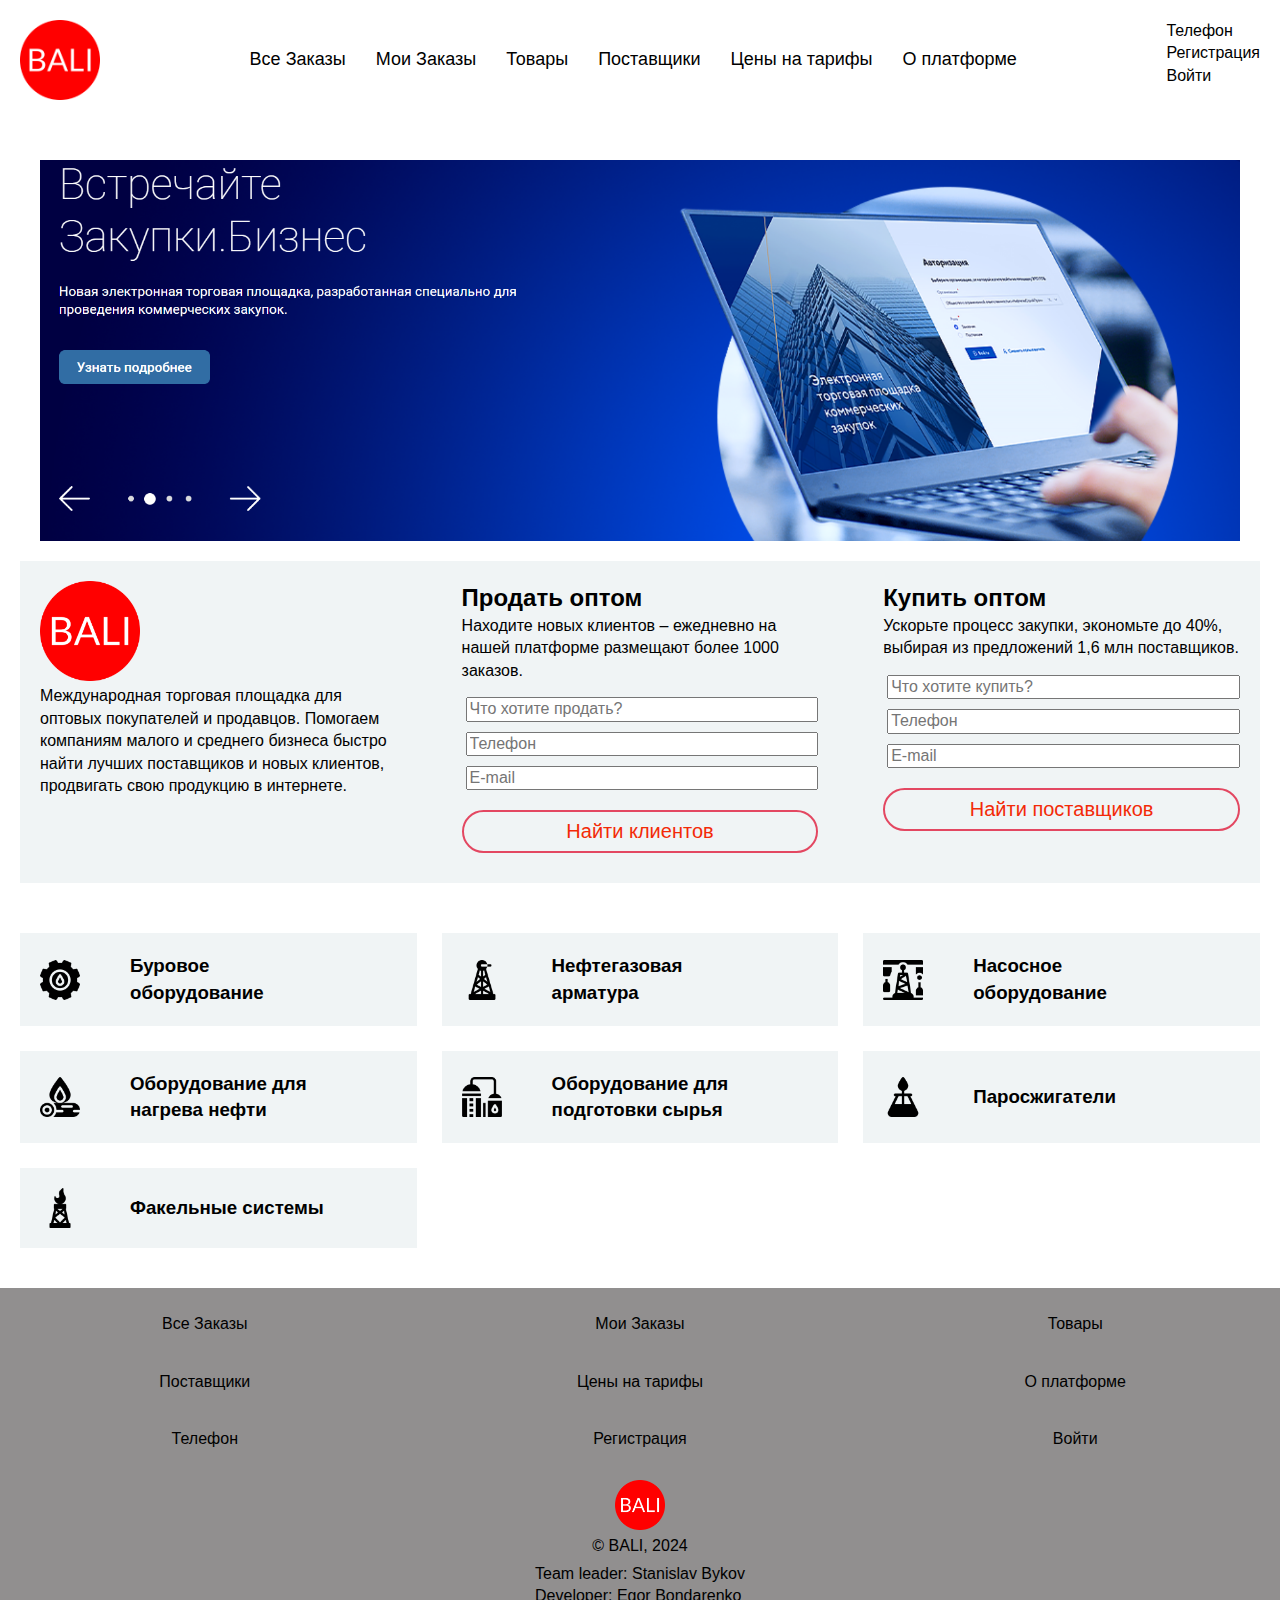
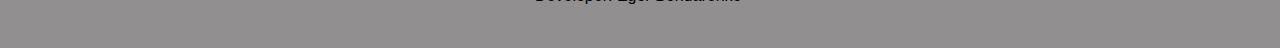
==== index.html @ de0a858d "dev_1" ====
<!DOCTYPE html>
<html lang="ru">
<head>
    <meta charset="UTF-8">
    <meta name="viewport" content="width=device-width, initial-scale=1.0">
    <title>"BALI - platform"  платформа для бизнеса</title>
    <link rel="stylesheet" href="./css/index.css">
    <link rel="apple-touch-icon" sizes="180x180" href="./src/image/favicon/apple-touch-icon.png">
<link rel="icon" type="image/png" sizes="32x32" href="./src/image/favicon/favicon-32x32.png">
<link rel="icon" type="image/png" sizes="16x16" href="./src/image/favicon/favicon-16x16.png">
<link rel="manifest" href="/site.webmanifest">
    <script src="js/script.js" type="module"></script>
</head>

<body>

    <header class="header">

        <div class="header__container">
            <a href="#" class="header__logo-link">
                <img src="./src/image/favicon/apple-touch-icon.png" width="80px" height="80px" alt="Логотип сайта BALI - platform  платформа для бизнеса ">
            </a> 
        

            <div class="header__navigation">
                <ul class="header__menu">
                    <li class="header__menu-item">
                        <a href="#" class="header__menu-link">Все Заказы</a>
                    </li>
                    <li class="header__menu-item">
                        <a href="#" class="header__menu-link">Мои Заказы</a>
                    </li>
                    <li class="header__menu-item">
                        <a href="#" class="header__menu-link">Товары</a>
                    </li>
                    <li class="header__menu-item">
                        <a href="#" class="header__menu-link">Поставщики</a>
                    </li>
                    <li class="header__menu-item">
                        <a href="#" class="header__menu-link">Цены на тарифы</a>
                    </li>
                    <li class="header__menu-item">
                        <a href="about.html" class="header__menu-link">О платформе</a>
                    </li>
                </ul>
            </div>
            
                <div class="personal__menu-div">
                    <ul class="personal__menu">
                        <li class="personal__menu-item"><a href="">Телефон</a>
                        </li>
                        <li class="personal__menu-item"><a href="">Регистрация</a>
                        </li>
                        <li class="personal__menu-item"><a href="">Войти</a>
                        </li>
                    </ul>
                </div>

            </div>
       
    </header>

    <main class="main">

        <section class="main__banner">
            <div class="main__container-img">
                <img src="./src/image/banner.png" alt="Рекламный баннер о платформе" width="1200px" height="400px">
                </div> 
            </section>


            <section class="hero">

                <div class="main__container">

                    <div class="main__about">
                        <img src="./src/image/favicon/apple-touch-icon.png" width="100px" height="100px" alt="Логотип сайта BALI - platform  платформа для бизнеса ">
                        <p class="main__about-platform">Международная торговая площадка для оптовых покупателей и продавцов. Помогаем компаниям малого и среднего бизнеса быстро найти лучших поставщиков и новых клиентов, продвигать свою продукцию в интернете.</p>
                    </div>

                    
                        <div class="main__hero-sell">
                            <h2>Продать оптом</h2>
                            <p>Находите новых клиентов – ежедневно на нашей платформе размещают более 1000 заказов.</p>
                            <form class="main__hero-form">
                                <label for="name"></label>
                                <input type="text" id="name" placeholder="Что хотите продать?">
    
                                <label for="name"></label>
                                <input type="text" id="phone" placeholder="Телефон">
    
                                <label for="name"></label>
                                <input type="text" id="email" placeholder="E-mail">
                              </form>
                            <button class="main__button" type="button">Найти клиентов</button>
                        </div>

                        <div class="main__hero-buy">
                            <h2>Купить оптом</h2>
                            <p>Ускорьте процесс закупки, экономьте до 40%, выбирая из предложений 1,6 млн поставщиков.</p>
                            <form class="main__hero-form">
                                <label for="name"></label>
                                <input class="main__hero-input" type="text" id="name" placeholder="Что хотите купить?">
    
                                <label for="name"></label>
                                <input class="main__hero-input" type="text" id="phone" placeholder="Телефон">
    
                                <label for="name"></label>
                                <input class="main__hero-input" type="text" id="email" placeholder="E-mail">
                              </form>
                            <button class="main__button" type="button">Найти поставщиков</button>
                        </div>
                    
                </div>
        </section>
        
        <section class="product">
            <div class="product__container">
                    <div class="product-item">
                        
                        <div class="card-content">
                            <img class="card__image" src="./src/image/maintenance_7206384.png" width="40px" height="40px" alt="">
                            <h3 class="card__title">Буровое оборудование</h3>
                            <p class="card__info"></p>
                        </div>

                        <div class="card-content">
                            <img class="card__image" src="./src/image/electric-tower_1762005.png" width="40px" height="40px" alt="">
                            <h3 class="card__title">Нефтегазовая арматура</h3>
                            <p class="card__info"></p>
                        </div>

                        <div class="card-content">
                            <img class="card__image" src="./src/image/pump-jack_3816242.png" width="40px" height="40px" alt="">
                            <h3 class="card__title">Насосное оборудование</h3>
                            <p class="card__info"></p>
                        </div>

                        <div class="card-content">
                            <img class="card__image" src="./src/image/bonfire_547828.png" width="40px" height="40px" alt="">
                            <h3 class="card__title">Оборудование для нагрева нефти</h3>
                            <p class="card__info"></p>
                        </div>
                        
                        <div class="card-content">
                            <img class="card__image" src="./src/image/oil-refinery_7206403.png" width="40px" height="40px" alt="">
                            <h3 class="card__title">Оборудование для подготовки сырья</h3>
                            <p class="card__info"></p>
                        </div>

                        <div class="card-content">
                            <img class="card__image" src="./src/image/burner_471941.png" width="40px" height="40px" alt="">
                            <h3 class="card__title">Паросжигатели</h3>
                            <p class="card__info"></p>
                        </div>
                        
                        <div class="card-content">
                            <img class="card__image" src="./src/image/tower_8088728.png" width="40px" height="40px" alt="">
                            <h3 class="card__title">Факельные системы</h3>
                            <p class="card__info"></p>
                        </div>

                    </div>

            </div>
        </section>
    </main>

    <footer class="footer">

                    <div class="footer__container">
                       
                
            
                                <div class="footer__menu-items">
                                    <ul class="footer__menu-items-ul">
                                        <li class="footer__menu-item">
                                            <a href="#" class="footer__menu-link">Все Заказы</a>
                                        </li>
                                        <li class="footer__menu-item">
                                            <a href="#" class="footer__menu-link">Мои Заказы</a>
                                        </li>
                                        <li class="footer__menu-item">
                                            <a href="#" class="footer__menu-link">Товары</a>
                                        </li>
                                        <li class="footer__menu-item">
                                            <a href="#" class="footer__menu-link">Поставщики</a>
                                        </li>
                                        <li class="footer__menu-item">
                                            <a href="#" class="footer__menu-link">Цены на тарифы</a>
                                        </li>
                                        <li class="footer__menu-item">
                                            <a href="about.html" class="footer__menu-link">О платформе</a>
                                        </li>
                                        <li class="footer__menu-item"><a href="">Телефон</a>
                                        </li>
                                        <li class="footer__menu-item"><a href="">Регистрация</a>
                                        </li>
                                        <li class="footer__menu-item"><a href="">Войти</a>
                                        </li>
                                    </ul>
                                </div>

                                <div class="footer__down">
                                    <img class="footer__logo" src="./src/image/favicon/android-chrome-192x192.png" width="50px" height="50px" alt="Лого компании">
        
                        <p class="footer__copyright">© BALI, 2024</p>
        
                    <ul class="footer__developers">
                        <li class="footer__developer">
                            Team leader: <a class="footer__developer-link" href="https://vk.com/bykovstanislav">  Stanislav Bykov</a>
                        </li>
                        <li class="footer__developer">
                            Developer: <a class="footer__developer-link" href="https://vk.com/myejek">  Egor Bondarenko</a>
                        </li>
                    </ul>
                                </div>

                
            </div>
            
    </footer>

</body>
</html>
---- css/index.css ----
@import url(./normalize.css);
@import url(./style.css);

@import url(./header.css);
@import url(./main.css);
@import url(./footer.css);
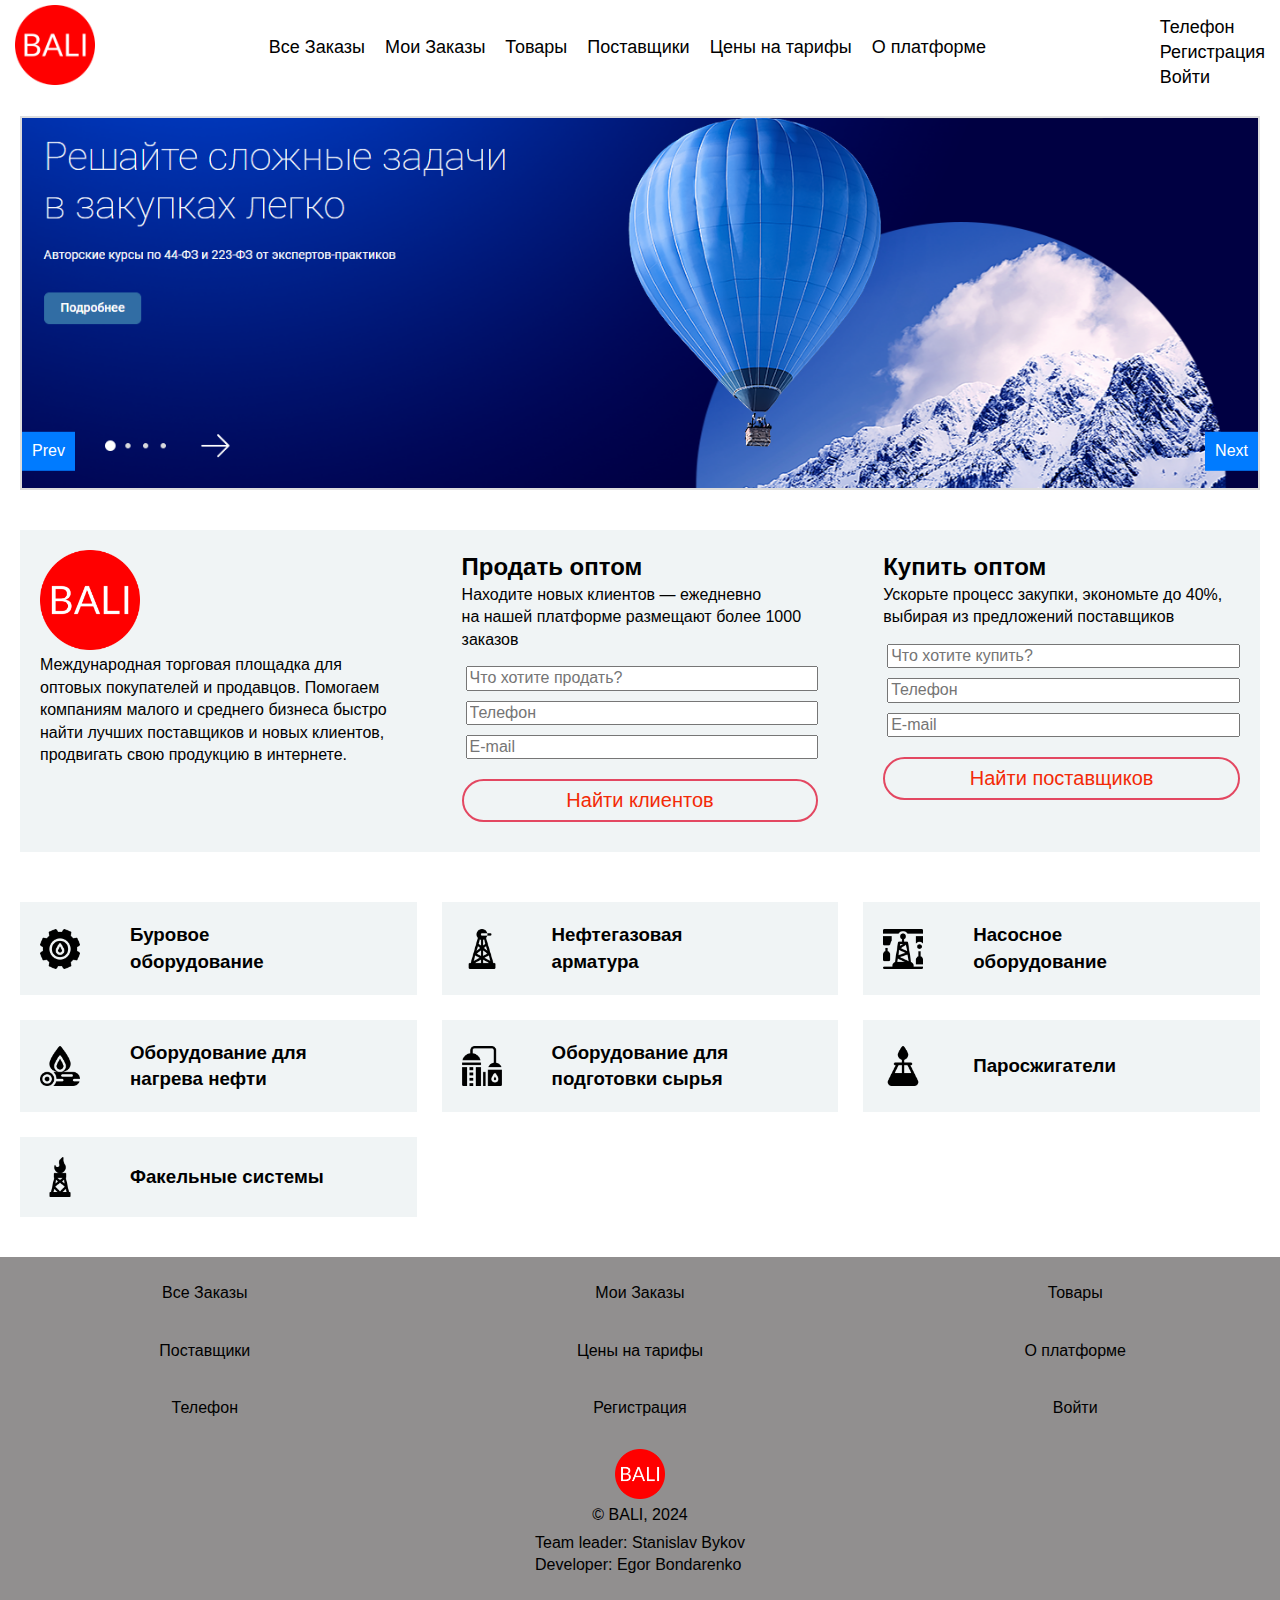
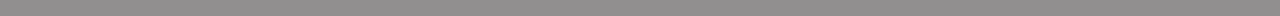
==== commit 1170881e: "dev_2_slider" ====
--- a/index.html
+++ b/index.html
@@ -10,6 +10,7 @@
 <link rel="icon" type="image/png" sizes="16x16" href="./src/image/favicon/favicon-16x16.png">
 <link rel="manifest" href="/site.webmanifest">
     <script src="js/script.js" type="module"></script>
+    <script src="js/slider.js" type="module"></script>
 </head>
 
 <body>
@@ -62,10 +63,18 @@
 
     <main class="main">
 
-        <section class="main__banner">
-            <div class="main__container-img">
-                <img src="./src/image/banner.png" alt="Рекламный баннер о платформе" width="1200px" height="400px">
-                </div> 
+        <section class="slider">
+            <div class="slides">
+                <div class="slide" style="background-color: lightcoral;">
+                    <img src="./src/slider/slide1.PNG" alt="">
+                </div>
+                <div class="slide" style="background-color: lightblue;"> <img src="./src/slider/slide2.PNG" alt=""></div>
+                <div class="slide" style="background-color: lightgreen;"> <img src="./src/slider/slide3.PNG" alt=""></div>
+            </div>
+            <div class="buttons">
+                <button id="prev">Prev</button>
+                <button id="next">Next</button>
+            </div>
             </section>
 
 
@@ -81,7 +90,7 @@
                     
                         <div class="main__hero-sell">
                             <h2>Продать оптом</h2>
-                            <p>Находите новых клиентов – ежедневно на нашей платформе размещают более 1000 заказов.</p>
+                            <p>Находите новых клиентов&nbsp;&mdash; ежедневно на&nbsp;нашей платформе размещают более 1000 заказов</p>
                             <form class="main__hero-form">
                                 <label for="name"></label>
                                 <input type="text" id="name" placeholder="Что хотите продать?">
@@ -97,7 +106,7 @@
 
                         <div class="main__hero-buy">
                             <h2>Купить оптом</h2>
-                            <p>Ускорьте процесс закупки, экономьте до 40%, выбирая из предложений 1,6 млн поставщиков.</p>
+                            <p>Ускорьте процесс закупки, экономьте до&nbsp;40%, выбирая из&nbsp;предложений поставщиков</p>
                             <form class="main__hero-form">
                                 <label for="name"></label>
                                 <input class="main__hero-input" type="text" id="name" placeholder="Что хотите купить?">
